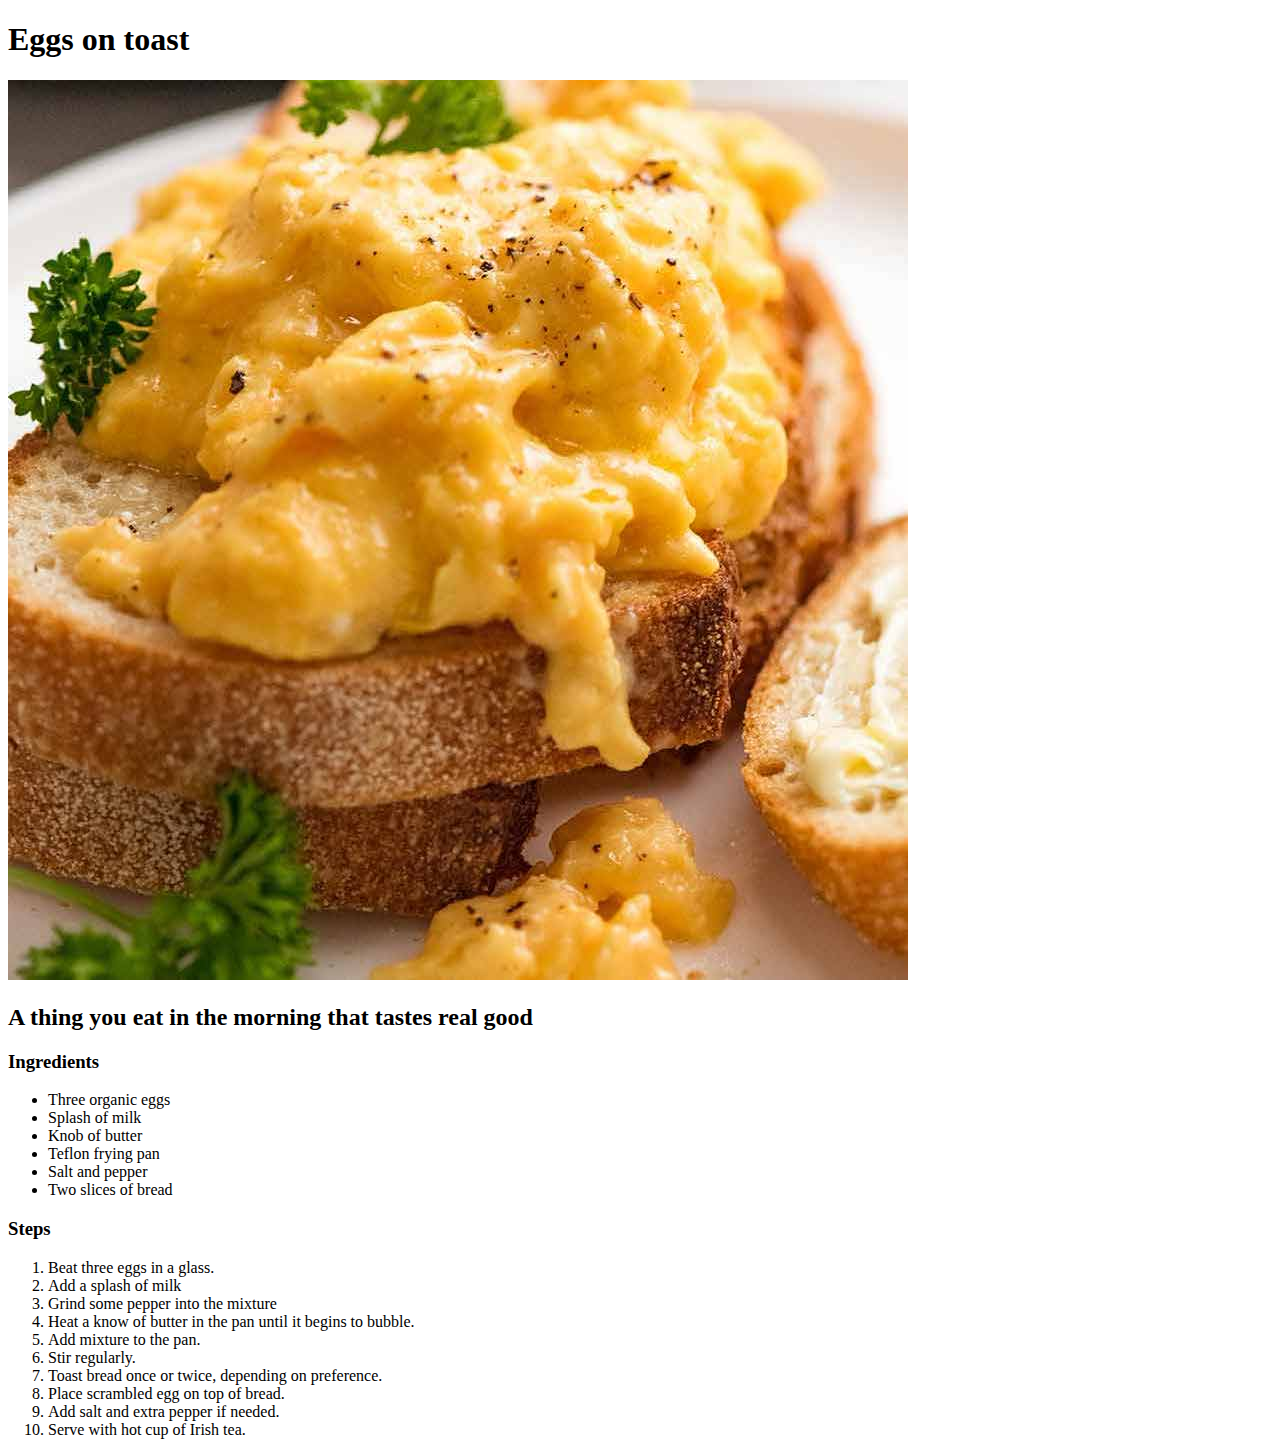
==== recipes/eggs-on-toast.html @ 4b0e88c0 "Create index.html and three recipe pages with images" ====
<!DOCTYPE html>
<html lang="en">
<head>
    <meta charset="UTF-8">
    <meta http-equiv="X-UA-Compatible" content="IE=edge">
    <meta name="viewport" content="width=device-width, initial-scale=1.0">
    <title>Eggs on toast</title>
</head>
<body>
    <h1>Eggs on toast</h1>
    <img src="../images/eggs-on-toast.jpg">
    <h2>A thing you eat in the morning that tastes real good</h2>
    <h3>Ingredients</h3>
    <ul>
        <li>Three organic eggs</li>
        <li>Splash of milk</li>
        <li>Knob of butter</li>
        <li>Teflon frying pan</li>
        <li>Salt and pepper</li>
        <li>Two slices of bread</li>
   

    </ul>
    <h3>Steps</h3>
    <ol>
        <li>Beat three eggs in a glass.</li>
        <li>Add a splash of milk</li>
        <li>Grind some pepper into the mixture</li>
        <li>Heat a know of butter in the pan until it begins to bubble.</li>
        <li>Add mixture to the pan.</li>
        <li>Stir regularly.</li>
        <li>Toast bread once or twice, depending on preference.</li>
        <li>Place scrambled egg on top of bread.</li>
        <li>Add salt and extra pepper if needed.</li>
        <li>Serve with hot cup of Irish tea.</li>

    </ol>
    
</body>
</html>
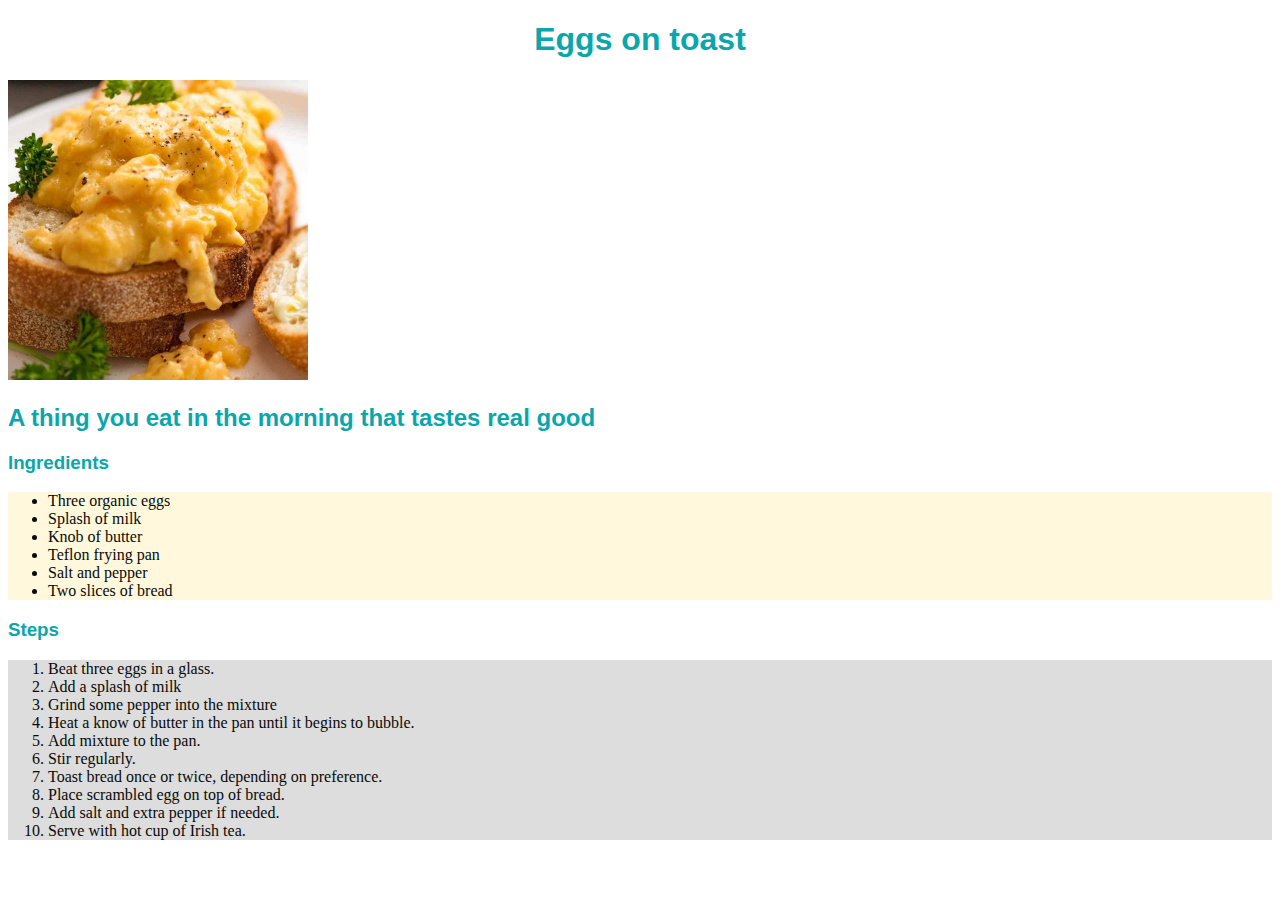
==== commit 30fbd1b9: "Create stylesheet for index and recipe pages" ====
--- a/recipes/eggs-on-toast.html
+++ b/recipes/eggs-on-toast.html
@@ -5,10 +5,11 @@
     <meta http-equiv="X-UA-Compatible" content="IE=edge">
     <meta name="viewport" content="width=device-width, initial-scale=1.0">
     <title>Eggs on toast</title>
+    <link rel="stylesheet" href="style.css">
 </head>
 <body>
     <h1>Eggs on toast</h1>
-    <img src="../images/eggs-on-toast.jpg">
+    <img class="regular" src="../images/eggs-on-toast.jpg">
     <h2>A thing you eat in the morning that tastes real good</h2>
     <h3>Ingredients</h3>
     <ul>
--- a/recipes/style.css
+++ b/recipes/style.css
@@ -0,0 +1,33 @@
+/* style.css */
+h1 {
+    font-family: Verdana, Geneva, Tahoma, sans-serif;
+    color: rgb(11, 166, 172);
+    text-align: center;
+}
+
+h2 {
+    font-family: Verdana, Geneva, Tahoma, sans-serif;
+    color: rgb(11, 166, 172);
+    text-align: left;
+}
+
+h3 {
+    font-family: Verdana, Geneva, Tahoma, sans-serif;
+    color: rgb(11, 166, 172);
+    text-align: left;
+}
+
+ul {
+    background-color: cornsilk;
+    color: rgb(9, 10, 9);
+}
+
+ol {
+    background-color: rgb(221, 221, 221);
+    color: rgb(9, 10, 9);
+}
+
+.regular {
+    width: 300px;
+    height: auto;
+}